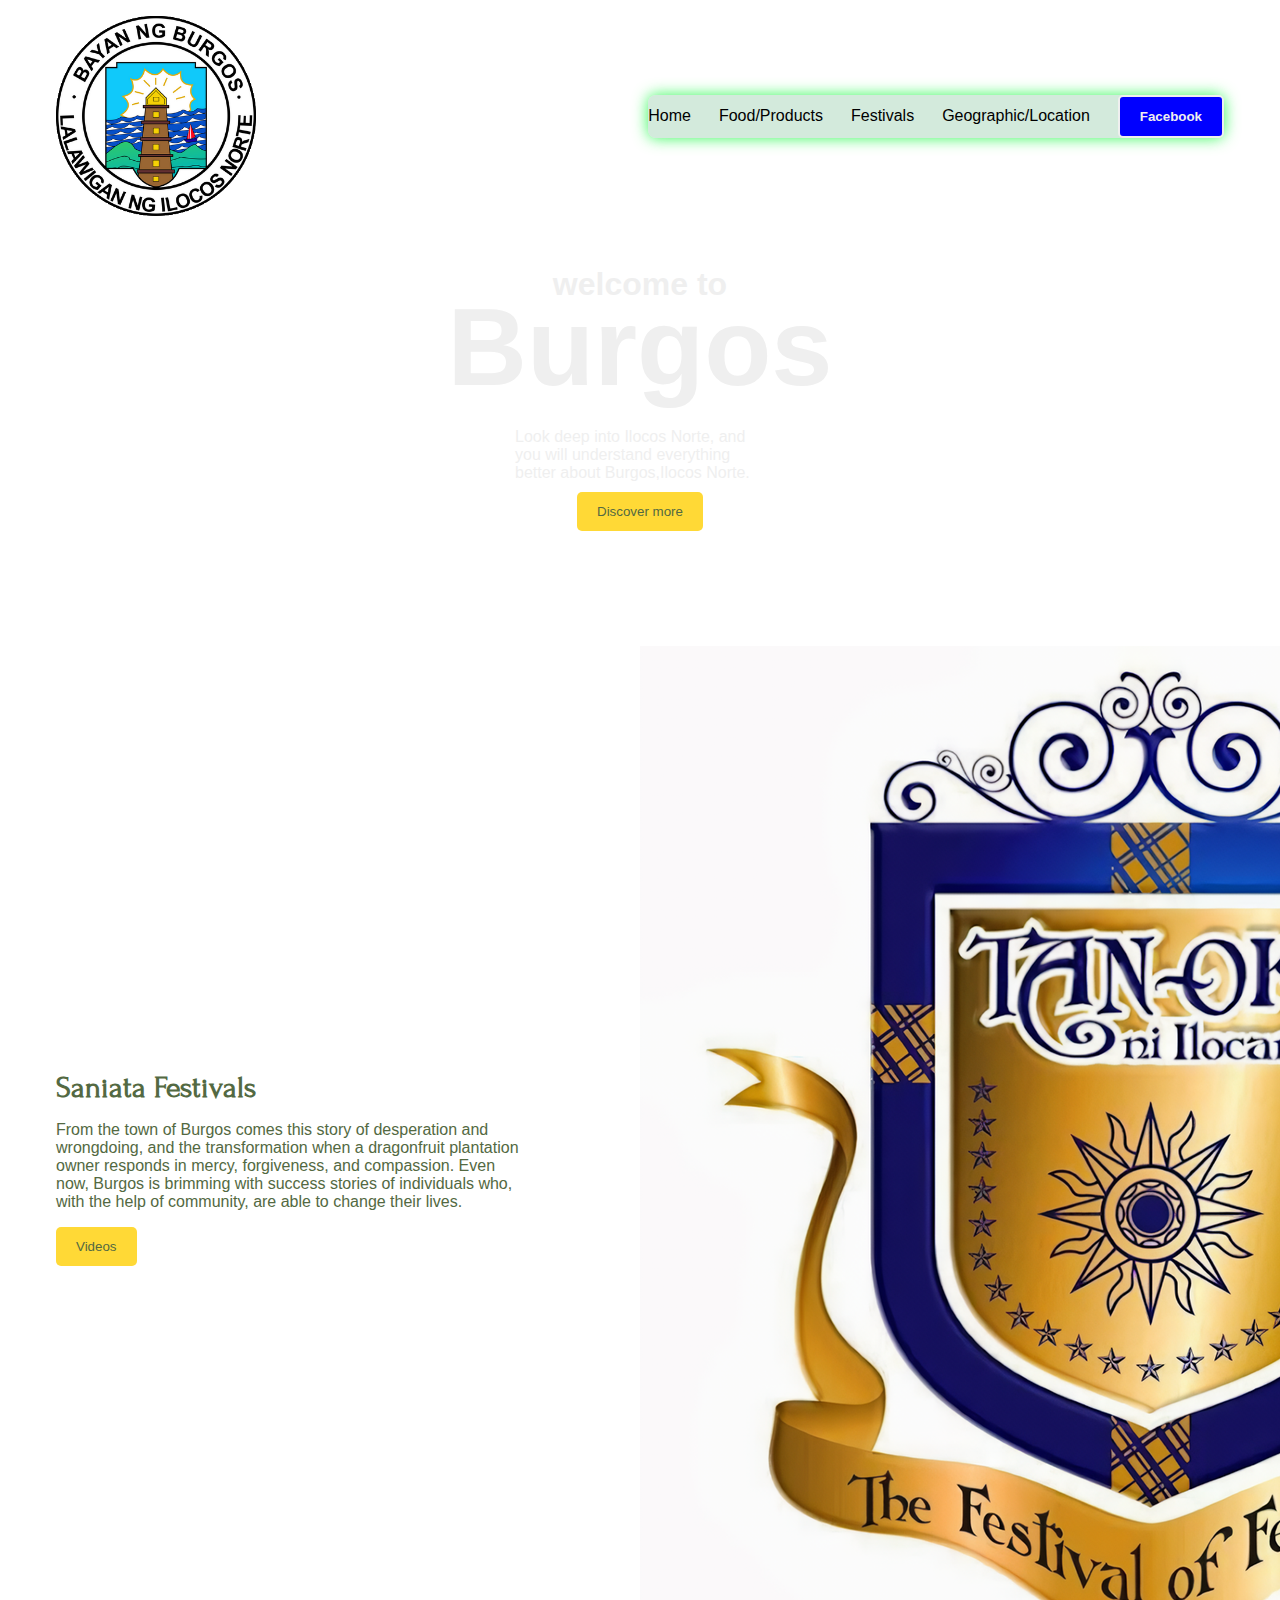
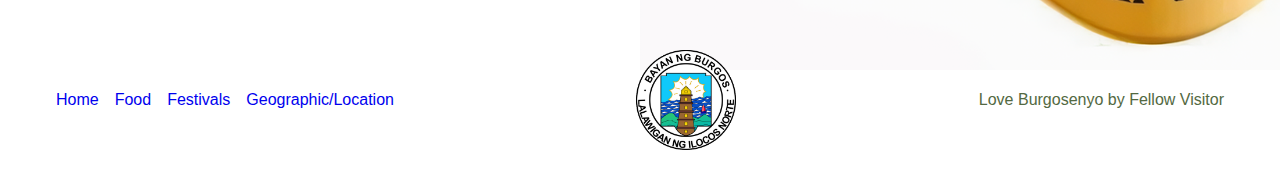
==== Festivals.html @ da9b4a4c "hello" ====
<!DOCTYPE html>
<html lang="en">
<head>
    <meta charset="UTF-8">
    <meta name="viewport" content="width=device-width, initial-scale=1.0">
    <link rel="stylesheet" href="style.css">
    <title>Festivals</title>
</head>
<body>
    <div id="main">
        <div class="container">
            <nav>
                <div>
                <img src="/img/Burgos_ilocos_norte_seal_logo.png" alt="" class="Logo-container">
                </div>
                <ul class="nav-list">
                    <li><a href="/index.html">Home</a></li>
                    <li><a href="Food.html">Food/Products</a></li>
                    <li><a href="/Festivals.html">Festivals</a></li>
                    <li><a href="/Geographic.html">Geographic/Location</a></li>
                    <li><button class="btn btn-secondary"><a href="https://www.facebook.com/BurgosIlocosNorte/">Facebook</a></button></li>
                    <img src="/btn/icons8-menu-button-144.svg" alt="" class="menu-btn">
                </ul>
                
            </nav>
            <div class="main-content">
                <h1 class="main-heading">welcome to</h1>
                <h1 class="intro-heading">Burgos</h1>
                <br>
                <p>
                    Look  deep into Ilocos Norte, and you will understand everything better about Burgos,Ilocos Norte.
                </p>
                <button class="btn btn-primary">Discover more</button>
            </div>
            </div>
        </div>

    </section>
    <section id="about-us">
       <div class="container">
           <div class="about-content">
            <img src="/Festivals/PAGEANT_waifu2x_photo_noise2_scale.png" alt="">
               <H1>
                   Saniata Festivals
               </H1>
               <p>
                   
                   From the town of Burgos comes this story of desperation and wrongdoing, and the transformation when a dragonfruit plantation owner responds in mercy, forgiveness, and compassion. Even now, Burgos is brimming with success stories of individuals who, with the help of community, are able to change their lives.</p>
                   <button class="btn btn-primary"><a href="https://www.facebook.com/watch/?v=410924086318548">Videos</a></button>
           </div>
       <div class="about-image">
           <img src="/img/tanok_waifu2x_photo_noise2_scale.png" alt="">
       </div>
       </div>
   </section>
   

        <footer>
            <div class="container">
                <ul class="footer-links">
                    <li><a href="/index.html">Home</a></li>
                    <li><a href="/Food.html">Food</a></li>
                    <li><a href="/Festivals.html">Festivals</a></li>
                    <li><a href="/Geographic.html">Geographic/Location</a></li>
                </ul>
                <img src="/img/Burgos_ilocos_norte_seal_logo.png" alt="" class="footerLogo">
                <p>Love Burgosenyo by Fellow Visitor</p>
            </div>
        </footer>
        
        <script>
            const navBtn = document.querySelector('.menu-btn')
            const navList = document.querySelector('.nav-list')
        
            navBtn.addEventListener('click',function(){
                navList.classList.toggle('active');
            })
        </script>
</body>
</html>
---- style.css ----
*{
    margin: 0;
    padding: 0;
    box-sizing: border-box;
}
:root {
    --primary: #536942;
    --secondary: #ffd936;
    --white: #efefef;
}
@font-face{
    font-family: d;
    src: url(/font/DMSans_24pt-Black.ttf);
}
@font-face{
        font-family: m;
        src: url(/font/Forum-Regular.ttf);
}

body {
    font-family: "DM Sans", sans-serif;
    color: var(--primary);
}

#main {
    background-image: url(/img/lh\ -\ Copy.jpg);
    min-height: 70vh;
    background-position: bottom center;
    background-size: cover;
}
a {
    text-decoration: none;
}
.container {
    max-width: 1200px;
    padding: 16px;
    margin: auto;
}
nav {
    display: flex;
    justify-content: space-between;
    align-items: center;
}
.nav-list {
    display: flex;
    list-style: none;
    gap: 28px;
    align-items: center;
    border-radius: 8px;
    background-color: rgba(168,213,186, 0.5);
    box-shadow: 0  0 15px rgba(4, 249, 49, 0.8);
}
.nav-list a{
    color: black;
}
.Logo-container {
    
    max-width: 200px;
    height: auto;
    display: block;
    margin: 0 auto;
}
.logo {
    width: 100%;
    max-width: 50px;
    height: auto;
    display: block;
    margin: 0 auto;
}
.quote{
    width: 60%;
    max-width: 100px;
    height: auto;
    display: block;
    margin: 10 auto;
}
.btn{
    padding: 12px 20px;
    background: blue;
    outline: none;
    cursor: pointer;
    border-radius: 5px;
}
.btn-secondary {
    border: 2px solid var(--white);
    font-weight: bold;
}
.btn-secondary a{
    color: #efefef;
    justify-content: center;
}
.btn-primary  {
    border: none;
    background: var(--secondary);
    color: var(--primary);
}
.btn-primary a {
    color: var(--primary);
}
.buttn{
     align-items: center;
}
.main-content {
    display: flex;
    flex-direction: column;
    align-items: center;
    justify-content: center;
    margin-top: 50px;
    color: var(--white)
}
.main-content  .intro-heading{
    font-size: 50px;
}
.main-content  .intro-heading{
    font-size: 110px;
    margin-top: -20px;
}
.main-content  p{
    max-width: 250px;
    margin-bottom: 10px;
}
.menu-btn {
    position: absolute;
    top: 20px;
    right: 20px;
    display: none;
    width: 30px;
}
.section-title h1{
    font-size: 50px;
    text-align: center;
}
.section-title .line{
    width: 150px;
    height: 4px;
    border: 10px;
    background: var(--secondary);
    margin: auto;
}
.services {
    margin: 40px auto;
    display: flex;
    justify-content: center;
    gap:16px;
    flex-wrap: wrap;
}
.service {
    width:350px;
}
.service img {
    max-width: 100%;
    border-radius: 5px;
    transition: transform 0.3 ease;
}
.service img:hover {
    transform: scale(1.05);  
}
#testimonial {
    background: #f1f2fa;
}
#testimonial .container {
    display: flex;
    flex-direction: column;
    align-items: center;
    max-width: 600px;
    gap: 30px;
    padding: 50px 16px;
}
#testimonial h1 {
    font-size: 30px;
    font-family: m, sans-serif;
}
#testimonial .profile {
    display: flex;
    flex-direction: column;
    justify-content: center;
    align-items: center;
    max-width: 600px;
    gap: 30px;
    padding: 50px 16px;
}
#about-us .container {
    display: flex;
    align-items: center;
    justify-content: space-between;
    gap: 120px;
}
#about-us .container .about-content{
    max-width: 500px;
    display: flex;
    flex-direction: column;
    gap: 16px;
    align-items: start;
}
#about-us .container .about-content h1{
    font-family: m, sans-serif;
    font-size: 30px;
}
#questions {
    min-height: 500px;
    background-image: url(/Products/bgfood_waifu2x_photo_noise2_scale.png);
    background-position: bottom center;
    background-size: cover;
    font-family: d;
    
}
#questions .container{
    max-width: 500px;
    display: flex;
    flex-direction: column;
    gap: 16px;
    align-items: center;
    justify-content: center;
    height: 500px;
    text-align: center;
}
#questions h1 {
    font-size: 45px;
}
footer {
    margin-top: -60px;
}
footer .container {
    display: flex;
    padding: 20px 16px;
    justify-content: space-between;
    align-items: center;
}
.footer-links{
    display: flex;
    align-items: center;
    gap: 16px;
    list-style: none;
}
.footerLogo {
    width: 100%;
    max-width: 100px;
    height: auto;
    display: block;
    margin: 0 auto;
}
.about-image {
    max-width: 50%;
    height: auto;
}
.food-container {
    background-color: #fff;
    border-radius: 8px;
    box-shadow: 0 4px 8px rgba(0, 0, 0, 0.1);
    overflow: hidden;
    width: 80%;
    max-width: 600px;
    text-align: center;
     
  }
  
  /* Image styling */
  .food-image {
    width: 100%;
    height: auto;
    border-bottom: 4px solid #f0f0f0;
    transition: transform 0.3s ease;
  }
  
  .food-image:hover {
    transform: scale(1.05);
  }
  
  /* Food description styling */
  .food-description {
    padding: 20px;
  }
  
  .food-description h2 {
    color: #333;
    font-size: 24px;
    margin-bottom: 10px;
  }
  
  .food-description p {
    color: #555;
    font-size: 16px;
    line-height: 1.6;
  }

  .transparent-bg {
    font-size: 2rem;
    padding: 10px;
}
.sec1  {
    display: flex;
    justify-content: space-around;
    margin-top: 50px;
}
@media  screen and (max-width:520px){
    .menu-btn{
        display: block;
    }
    .nav-list{
        flex-direction: column;
        background: gray;
        position: absolute;
        top: 0;
        right:100 px;
        width: 80%;
        height: -100vh;
        padding-top: 80px;
        transition: all 0.3s  ease;
    }
    .nav-list.active{
        right: 0;
    }
    #about-us .container {
        flex-direction: column;
        gap: 30px;
    }
    footer .container {
        flex-direction: column;
        gap: 16px;
    }
    .nav-list li:not(:last-child) {
        text-align: left;
        width: 100%;
        padding: 10px 30px;
        border-bottom: 1px  solid var(--white);
    }  
}
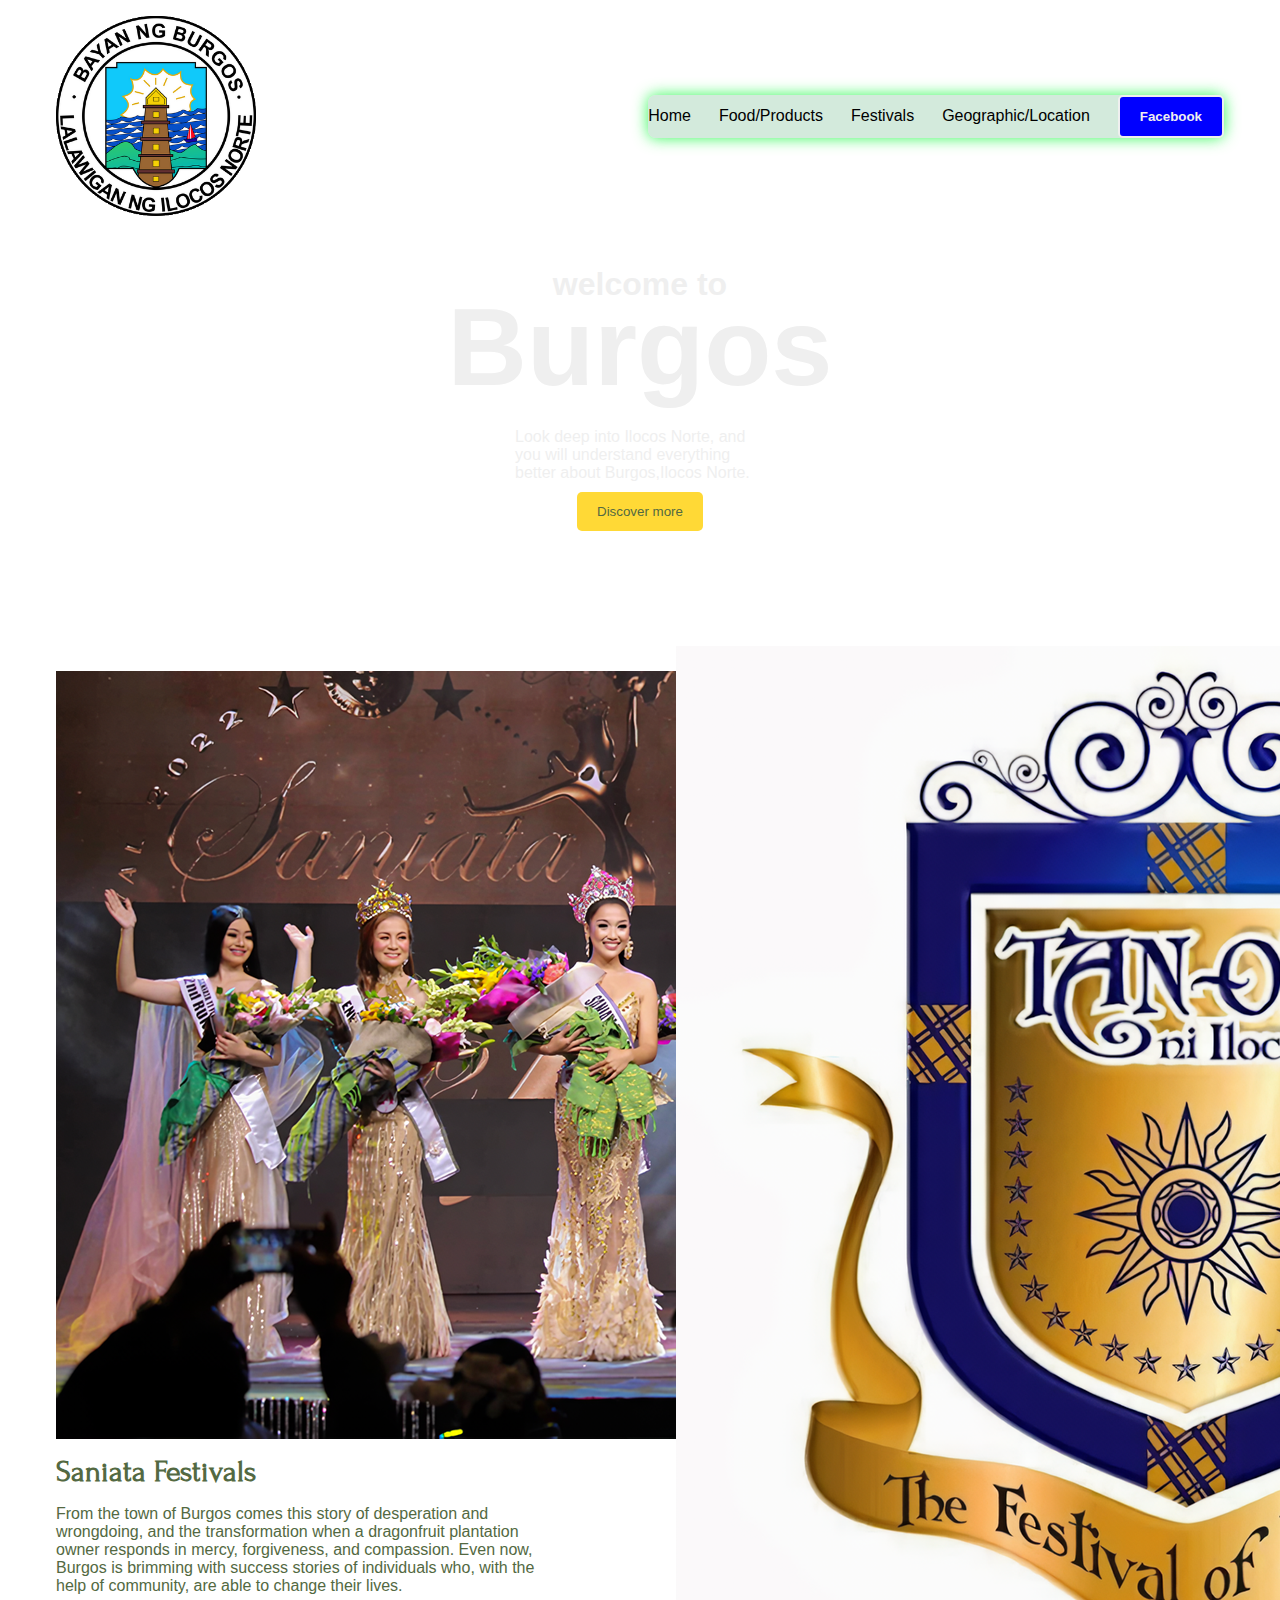
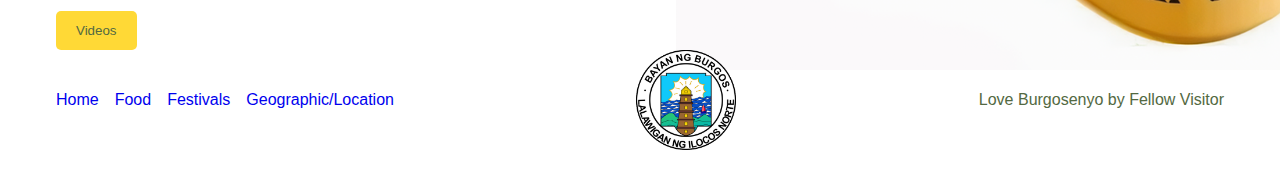
==== commit 3ed41bb6: "changing using dot" ====
--- a/Festivals.html
+++ b/Festivals.html
@@ -11,13 +11,13 @@
         <div class="container">
             <nav>
                 <div>
-                <img src="/img/Burgos_ilocos_norte_seal_logo.png" alt="" class="Logo-container">
+                <img src="./img/Burgos_ilocos_norte_seal_logo.png" alt="" class="Logo-container">
                 </div>
                 <ul class="nav-list">
-                    <li><a href="/index.html">Home</a></li>
-                    <li><a href="Food.html">Food/Products</a></li>
-                    <li><a href="/Festivals.html">Festivals</a></li>
-                    <li><a href="/Geographic.html">Geographic/Location</a></li>
+                    <li><a href="./index.html">Home</a></li>
+                    <li><a href=".Food.html">Food/Products</a></li>
+                    <li><a href="./Festivals.html">Festivals</a></li>
+                    <li><a href="./Geographic.html">Geographic/Location</a></li>
                     <li><button class="btn btn-secondary"><a href="https://www.facebook.com/BurgosIlocosNorte/">Facebook</a></button></li>
                     <img src="/btn/icons8-menu-button-144.svg" alt="" class="menu-btn">
                 </ul>
@@ -39,7 +39,7 @@
     <section id="about-us">
        <div class="container">
            <div class="about-content">
-            <img src="/Festivals/PAGEANT_waifu2x_photo_noise2_scale.png" alt="">
+            <img src="./Festivals/PAGEANT_waifu2x_photo_noise2_scale.png" alt="">
                <H1>
                    Saniata Festivals
                </H1>
@@ -49,7 +49,7 @@
                    <button class="btn btn-primary"><a href="https://www.facebook.com/watch/?v=410924086318548">Videos</a></button>
            </div>
        <div class="about-image">
-           <img src="/img/tanok_waifu2x_photo_noise2_scale.png" alt="">
+           <img src="./img/tanok_waifu2x_photo_noise2_scale.png" alt="">
        </div>
        </div>
    </section>
@@ -58,12 +58,12 @@
         <footer>
             <div class="container">
                 <ul class="footer-links">
-                    <li><a href="/index.html">Home</a></li>
-                    <li><a href="/Food.html">Food</a></li>
-                    <li><a href="/Festivals.html">Festivals</a></li>
-                    <li><a href="/Geographic.html">Geographic/Location</a></li>
+                    <li><a href="./index.html">Home</a></li>
+                    <li><a href="./Food.html">Food</a></li>
+                    <li><a href="./Festivals.html">Festivals</a></li>
+                    <li><a href="./Geographic.html">Geographic/Location</a></li>
                 </ul>
-                <img src="/img/Burgos_ilocos_norte_seal_logo.png" alt="" class="footerLogo">
+                <img src="./img/Burgos_ilocos_norte_seal_logo.png" alt="" class="footerLogo">
                 <p>Love Burgosenyo by Fellow Visitor</p>
             </div>
         </footer>
--- a/style.css
+++ b/style.css
@@ -23,7 +23,7 @@
 }
 
 #main {
-    background-image: url(/img/lh\ -\ Copy.jpg);
+    background-image: url(./img/lh\ -\ Copy.jpg);
     min-height: 70vh;
     background-position: bottom center;
     background-size: cover;
@@ -198,7 +198,7 @@
 }
 #questions {
     min-height: 500px;
-    background-image: url(/Products/bgfood_waifu2x_photo_noise2_scale.png);
+    background-image: url(./Products/bgfood_waifu2x_photo_noise2_scale.png);
     background-position: bottom center;
     background-size: cover;
     font-family: d;
